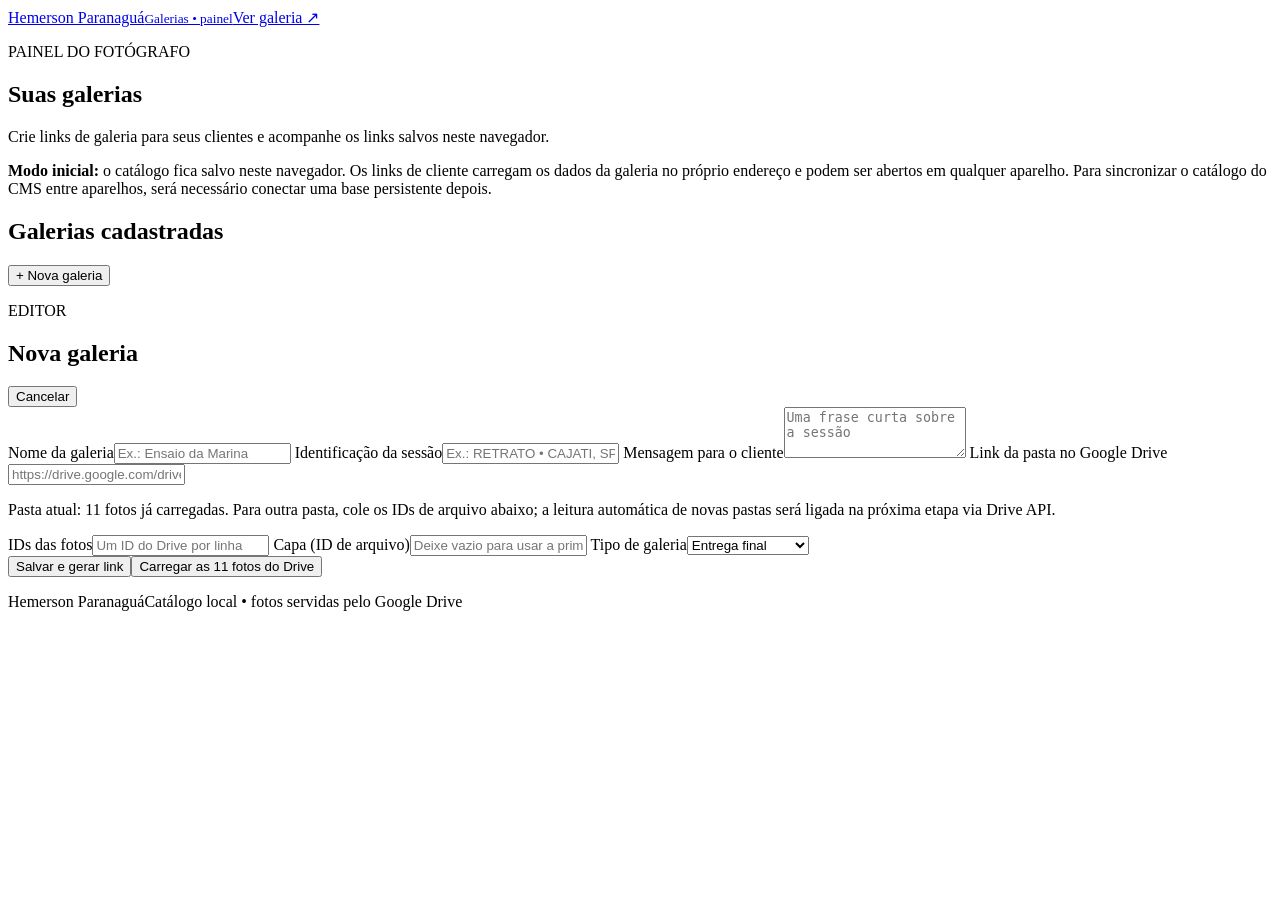
==== admin.html @ d7c7263c "Add admin.html" ====
<!doctype html>
<html lang="pt-BR"><head><meta charset="utf-8"/><meta name="viewport" content="width=device-width,initial-scale=1"/><meta name="theme-color" content="#fbfaf8"/><meta name="robots" content="noindex,nofollow"/><title>CMS de galerias — Hemerson Paranaguá</title><link rel="stylesheet" href="src/styles.css"/><link rel="stylesheet" href="src/admin.css"/></head>
<body class="admin-page"><header class="topbar"><a class="brand" href="./"><span>Hemerson Paranaguá</span><small>Galerias • painel</small></a><a class="admin-back" href="./">Ver galeria ↗</a></header>
<main class="admin-shell"><section class="admin-intro"><p class="eyebrow">PAINEL DO FOTÓGRAFO</p><h1>Suas galerias</h1><p>Crie links de galeria para seus clientes e acompanhe os links salvos neste navegador.</p></section>
<div class="notice"><strong>Modo inicial:</strong> o catálogo fica salvo neste navegador. Os links de cliente carregam os dados da galeria no próprio endereço e podem ser abertos em qualquer aparelho. Para sincronizar o catálogo do CMS entre aparelhos, será necessário conectar uma base persistente depois.</div>
<section class="admin-layout"><div class="gallery-list-panel"><div class="panel-heading"><h2>Galerias cadastradas</h2><button class="button dark" id="new-gallery">+ Nova galeria</button></div><div id="gallery-list" class="gallery-list"></div></div>
<form class="editor-panel" id="editor"><div class="panel-heading"><div><p class="eyebrow">EDITOR</p><h2 id="form-heading">Nova galeria</h2></div><button type="button" class="text-button" id="cancel-edit">Cancelar</button></div>
<label>Nome da galeria<input required name="title" placeholder="Ex.: Ensaio da Marina" maxlength="90"/></label>
<label>Identificação da sessão<input name="sessionLabel" placeholder="Ex.: RETRATO • CAJATI, SP" maxlength="80"/></label>
<label>Mensagem para o cliente<textarea name="description" rows="3" placeholder="Uma frase curta sobre a sessão"></textarea></label>
<label>Link da pasta no Google Drive<input name="folderUrl" type="url" placeholder="https://drive.google.com/drive/folders/…"/></label>
<p class="field-hint">Pasta atual: 11 fotos já carregadas. Para outra pasta, cole os IDs de arquivo abaixo; a leitura automática de novas pastas será ligada na próxima etapa via Drive API.</p>
<label>IDs das fotos<input name="photoIds" required placeholder="Um ID do Drive por linha"/></label>
<label>Capa (ID de arquivo)<input name="coverId" placeholder="Deixe vazio para usar a primeira foto"/></label>
<label>Tipo de galeria<select name="kind"><option value="delivery">Entrega final</option><option value="selection">Seleção de fotos</option></select></label>
<div class="form-actions"><button class="button dark" type="submit">Salvar e gerar link</button><button class="button light" type="button" id="import-default">Carregar as 11 fotos do Drive</button></div><p class="save-feedback" id="save-feedback" aria-live="polite"></p></form></section>
<footer class="admin-footer"><span>Hemerson Paranaguá</span><span>Catálogo local • fotos servidas pelo Google Drive</span></footer></main><script src="src/admin.js" defer></script></body></html>
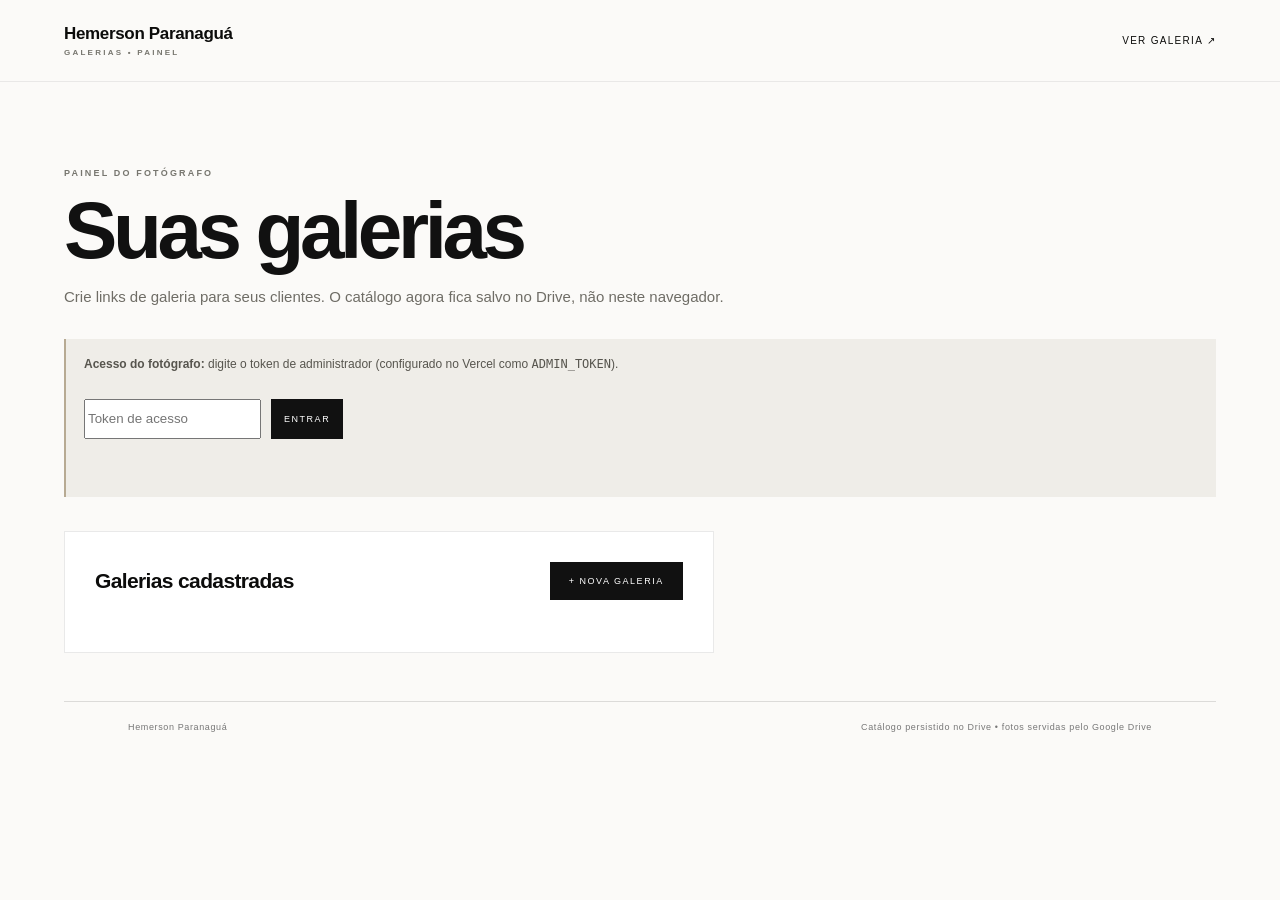
==== commit 0ed28292: "Add Drive catalog and gallery import CMS prototype" ====
--- a/admin.html
+++ b/admin.html
@@ -1,17 +1,20 @@
 <!doctype html>
 <html lang="pt-BR"><head><meta charset="utf-8"/><meta name="viewport" content="width=device-width,initial-scale=1"/><meta name="theme-color" content="#fbfaf8"/><meta name="robots" content="noindex,nofollow"/><title>CMS de galerias — Hemerson Paranaguá</title><link rel="stylesheet" href="src/styles.css"/><link rel="stylesheet" href="src/admin.css"/></head>
 <body class="admin-page"><header class="topbar"><a class="brand" href="./"><span>Hemerson Paranaguá</span><small>Galerias • painel</small></a><a class="admin-back" href="./">Ver galeria ↗</a></header>
-<main class="admin-shell"><section class="admin-intro"><p class="eyebrow">PAINEL DO FOTÓGRAFO</p><h1>Suas galerias</h1><p>Crie links de galeria para seus clientes e acompanhe os links salvos neste navegador.</p></section>
-<div class="notice"><strong>Modo inicial:</strong> o catálogo fica salvo neste navegador. Os links de cliente carregam os dados da galeria no próprio endereço e podem ser abertos em qualquer aparelho. Para sincronizar o catálogo do CMS entre aparelhos, será necessário conectar uma base persistente depois.</div>
-<section class="admin-layout"><div class="gallery-list-panel"><div class="panel-heading"><h2>Galerias cadastradas</h2><button class="button dark" id="new-gallery">+ Nova galeria</button></div><div id="gallery-list" class="gallery-list"></div></div>
+<main class="admin-shell"><section class="admin-intro"><p class="eyebrow">PAINEL DO FOTÓGRAFO</p><h1>Suas galerias</h1><p>Crie links de galeria para seus clientes. O catálogo agora fica salvo no Drive, não neste navegador.</p></section>
+<div id="login-gate" class="notice"><strong>Acesso do fotógrafo:</strong> digite o token de administrador (configurado no Vercel como <code>ADMIN_TOKEN</code>).
+  <div class="form-actions"><input id="admin-token-input" type="password" placeholder="Token de acesso" autocomplete="off"/><button class="button dark" id="admin-token-submit" type="button">Entrar</button></div>
+  <p class="save-feedback" id="login-feedback" aria-live="polite"></p>
+</div>
+<section class="admin-layout" id="admin-layout" hidden><div class="gallery-list-panel"><div class="panel-heading"><h2>Galerias cadastradas</h2><button class="button dark" id="new-gallery">+ Nova galeria</button></div><div id="gallery-list" class="gallery-list"></div></div>
 <form class="editor-panel" id="editor"><div class="panel-heading"><div><p class="eyebrow">EDITOR</p><h2 id="form-heading">Nova galeria</h2></div><button type="button" class="text-button" id="cancel-edit">Cancelar</button></div>
 <label>Nome da galeria<input required name="title" placeholder="Ex.: Ensaio da Marina" maxlength="90"/></label>
 <label>Identificação da sessão<input name="sessionLabel" placeholder="Ex.: RETRATO • CAJATI, SP" maxlength="80"/></label>
 <label>Mensagem para o cliente<textarea name="description" rows="3" placeholder="Uma frase curta sobre a sessão"></textarea></label>
 <label>Link da pasta no Google Drive<input name="folderUrl" type="url" placeholder="https://drive.google.com/drive/folders/…"/></label>
-<p class="field-hint">Pasta atual: 11 fotos já carregadas. Para outra pasta, cole os IDs de arquivo abaixo; a leitura automática de novas pastas será ligada na próxima etapa via Drive API.</p>
-<label>IDs das fotos<input name="photoIds" required placeholder="Um ID do Drive por linha"/></label>
+<p class="field-hint">Cole o link da pasta específica de entrega/seleção (nunca a pasta de originais) e clique em "Importar fotos da pasta".</p>
+<label>IDs das fotos<textarea name="photoIds" required rows="4" placeholder="Um ID do Drive por linha — preenchido automaticamente ao importar"></textarea></label>
 <label>Capa (ID de arquivo)<input name="coverId" placeholder="Deixe vazio para usar a primeira foto"/></label>
 <label>Tipo de galeria<select name="kind"><option value="delivery">Entrega final</option><option value="selection">Seleção de fotos</option></select></label>
-<div class="form-actions"><button class="button dark" type="submit">Salvar e gerar link</button><button class="button light" type="button" id="import-default">Carregar as 11 fotos do Drive</button></div><p class="save-feedback" id="save-feedback" aria-live="polite"></p></form></section>
-<footer class="admin-footer"><span>Hemerson Paranaguá</span><span>Catálogo local • fotos servidas pelo Google Drive</span></footer></main><script src="src/admin.js" defer></script></body></html>
+<div class="form-actions"><button class="button dark" type="submit">Salvar e gerar link</button><button class="button light" type="button" id="import-default">Importar fotos da pasta colada acima</button></div><p class="save-feedback" id="save-feedback" aria-live="polite"></p></form></section>
+<footer class="admin-footer"><span>Hemerson Paranaguá</span><span>Catálogo persistido no Drive • fotos servidas pelo Google Drive</span></footer></main><script src="src/admin.js" defer></script></body></html>
--- a/src/styles.css
+++ b/src/styles.css
@@ -0,0 +1,3 @@
+:root{--ink:#0c0c0b;--muted:#77766f;--line:rgba(12,12,11,.14);--paper:#f6f5f3;--pad:clamp(22px,5vw,76px);font-family:"Helvetica Neue",Helvetica,Arial,sans-serif;color:var(--ink);font-synthesis:none}*{box-sizing:border-box}html{scroll-behavior:smooth}body{margin:0;background:#fff}a{color:inherit;text-decoration:none}button{font:inherit;color:inherit}.topbar{height:82px;padding:0 var(--pad);display:flex;align-items:center;justify-content:space-between;border-bottom:1px solid rgba(12,12,11,.07)}.brand{display:flex;flex-direction:column;line-height:1.15;font-weight:750;font-size:17px;letter-spacing:-.02em}.brand small{margin-top:5px;font-size:8px;letter-spacing:.28em;text-transform:uppercase;color:var(--muted);font-weight:600}.topbar-note,.eyebrow{font-size:9px;letter-spacing:.24em;text-transform:uppercase;color:var(--muted);font-weight:600}.hero{position:relative;min-height:min(74vh,760px);display:flex;align-items:flex-end;overflow:hidden;background:#262421;color:white}.hero-image,.hero-shade{position:absolute;inset:0;width:100%;height:100%}.hero-image{object-fit:cover;object-position:center 38%;filter:saturate(.82)}.hero-shade{background:linear-gradient(90deg,rgba(0,0,0,.58),rgba(0,0,0,.06) 90%),linear-gradient(0deg,rgba(0,0,0,.25),transparent 65%)}.hero-copy{position:relative;max-width:850px;padding:clamp(38px,8vw,112px) var(--pad)}.hero-copy .eyebrow{color:rgba(255,255,255,.75)}h1{font-size:clamp(42px,8vw,100px);line-height:.94;letter-spacing:-.055em;margin:20px 0 18px;font-weight:600;max-width:900px}.hero-description{font-size:15px;color:rgba(255,255,255,.84);max-width:500px;line-height:1.7;margin:0 0 30px}.button{display:inline-flex;gap:18px;align-items:center;border:1px solid rgba(255,255,255,.65);padding:13px 18px;text-transform:uppercase;font-size:9px;letter-spacing:.17em}.gallery-section{padding:clamp(52px,8vw,108px) var(--pad)}.section-heading{display:flex;align-items:end;justify-content:space-between;gap:24px;margin-bottom:28px}.section-heading h2{margin:7px 0 0;font-size:clamp(28px,4vw,46px);letter-spacing:-.04em;font-weight:550}.section-heading .eyebrow{margin:0}.gallery-actions{display:flex;align-items:center;gap:22px;font-size:11px;color:var(--muted)}.gallery-actions button{border:0;border-bottom:1px solid var(--ink);background:none;padding:7px 0;font-size:10px;letter-spacing:.1em;text-transform:uppercase;cursor:pointer}.photo-grid{display:grid;grid-template-columns:repeat(3,minmax(0,1fr));gap:8px}.photo-card{position:relative;overflow:hidden;aspect-ratio:4/5;background:var(--paper);cursor:zoom-in}.photo-card:nth-child(5n+2){aspect-ratio:4/5}.photo-card img{width:100%;height:100%;object-fit:cover;transition:transform .7s cubic-bezier(.16,1,.3,1)}.photo-card:hover img{transform:scale(1.025)}.photo-card span{position:absolute;left:14px;bottom:13px;color:white;text-shadow:0 1px 10px #0008;font-size:10px;letter-spacing:.12em}footer{border-top:1px solid var(--line);padding:22px var(--pad);display:flex;justify-content:space-between;color:var(--muted);font-size:10px;letter-spacing:.08em}dialog{border:0;padding:0;background:#0b0b0b;color:#fff;max-width:100vw;max-height:100vh;width:100vw;height:100vh}dialog::backdrop{background:#000}dialog[open]{display:grid;place-items:center}#lightbox-image{max-width:88vw;max-height:84vh;object-fit:contain}.lightbox-close,.lightbox-arrow{position:absolute;border:0;background:#1119;color:white;cursor:pointer}.lightbox-close{top:22px;right:28px;font-size:34px;width:44px;height:44px}.lightbox-arrow{top:50%;transform:translateY(-50%);font-size:50px;width:54px;height:70px}.lightbox-arrow.prev{left:18px}.lightbox-arrow.next{right:18px}#lightbox-caption{position:absolute;bottom:14px;left:0;right:0;text-align:center;color:#ccc;font-size:11px;letter-spacing:.08em}@media(max-width:760px){.topbar{height:70px}.topbar-note{font-size:8px}.hero{min-height:68svh}.hero-copy{padding-bottom:54px}.hero-shade{background:linear-gradient(0deg,rgba(0,0,0,.58),transparent 90%)}.photo-grid{grid-template-columns:repeat(2,minmax(0,1fr));gap:5px}.photo-card{aspect-ratio:3/4}.section-heading{align-items:start;flex-direction:column}.gallery-actions{width:100%;justify-content:space-between}footer{gap:12px;flex-wrap:wrap}}
+
+.empty-gallery{grid-column:1/-1;padding:48px 0;color:var(--muted);font-size:13px}
--- a/src/admin.css
+++ b/src/admin.css
@@ -0,0 +1 @@
+.admin-page{background:#fbfaf8;min-height:100vh}.admin-back{font-size:10px;letter-spacing:.13em;text-transform:uppercase}.admin-shell{max-width:1440px;margin:auto;padding:clamp(34px,6vw,84px) clamp(20px,5vw,72px)}.admin-intro{max-width:680px;margin-bottom:30px}.admin-intro h1{color:#111;font-size:clamp(48px,7vw,80px);margin:15px 0 16px}.admin-intro>p:last-child{font-size:15px;color:#6f6d66;line-height:1.7}.notice{padding:16px 18px;background:#efede8;color:#57554e;font-size:12px;line-height:1.6;margin:24px 0 34px;border-left:2px solid #b7aa93}.admin-layout{display:grid;grid-template-columns:minmax(0,1.15fr) minmax(300px,.85fr);gap:22px;align-items:start}.gallery-list-panel,.editor-panel{background:white;border:1px solid rgba(12,12,11,.09);padding:clamp(18px,2.5vw,30px)}.panel-heading{display:flex;align-items:center;justify-content:space-between;gap:14px;margin-bottom:22px}.panel-heading h2{margin:0;font-size:21px;font-weight:550;letter-spacing:-.03em}.button.dark{background:#111;color:#fff;border-color:#111}.button.light{color:#222;border-color:#bbb}.gallery-list{display:grid;gap:10px}.gallery-row{display:grid;grid-template-columns:86px 1fr auto;gap:15px;align-items:center;padding:10px;border:1px solid rgba(12,12,11,.09)}.gallery-row img{width:86px;height:70px;object-fit:cover;background:#eee}.gallery-meta strong{display:block;font-size:13px;font-weight:600}.gallery-meta small{display:block;margin-top:6px;color:#85827a;font-size:10px}.gallery-status{display:inline-block!important;text-transform:uppercase;letter-spacing:.1em;font-size:8px!important;color:#557259!important}.row-actions{display:flex;gap:10px;align-items:center}.row-actions button,.row-actions a{background:none;border:0;border-bottom:1px solid #bbb;padding:5px 0;font-size:9px;letter-spacing:.08em;text-transform:uppercase;cursor:pointer}.empty-state{padding:35px 10px;text-align:center;color:#777;font-size:13px}.editor-panel{display:none}.editor-panel.open{display:block}.editor-panel label{display:block;margin:15px 0;font-size:10px;letter-spacing:.09em;text-transform:uppercase;color:#5f5d56}.editor-panel input,.editor-panel textarea,.editor-panel select{display:block;width:100%;margin-top:7px;border:1px solid #ddd;background:#fff;padding:12px 12px;font:13px "Helvetica Neue",Arial,sans-serif;text-transform:none;letter-spacing:normal;color:#111;outline:none}.editor-panel input:focus,.editor-panel textarea:focus,.editor-panel select:focus{border-color:#8f887b}.field-hint{font-size:10px;line-height:1.6;color:#89867f;margin:7px 0 15px}.form-actions{display:flex;gap:10px;flex-wrap:wrap;margin-top:24px}.form-actions .button{font-size:9px;padding:12px}.save-feedback{min-height:20px;color:#527255;font-size:11px}.admin-footer{margin-top:48px;padding-top:20px;border-top:1px solid rgba(12,12,11,.13);display:flex;justify-content:space-between;gap:12px;color:#777;font-size:9px;letter-spacing:.07em}@media(max-width:900px){.admin-layout{grid-template-columns:1fr}}@media(max-width:560px){.gallery-row{grid-template-columns:68px 1fr}.gallery-row img{width:68px;height:66px}.row-actions{grid-column:2}.panel-heading{align-items:flex-start;flex-direction:column}.admin-footer{flex-direction:column}.admin-back{font-size:8px}}
